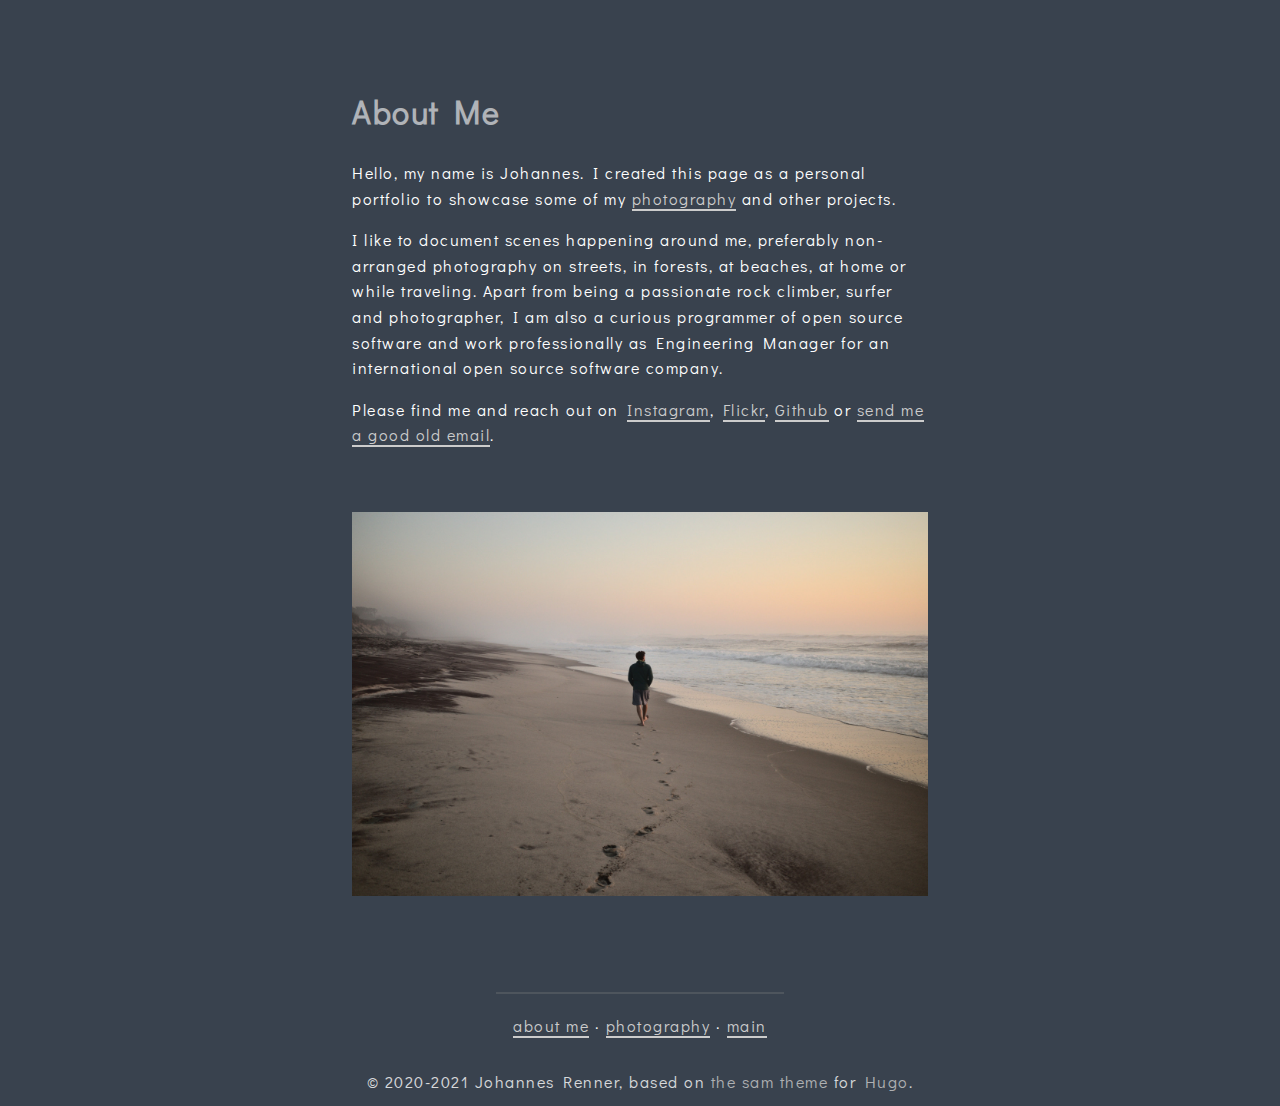
==== about/index.html @ e2e9fb2b "deploy: renner/renner.github.io-src@3c14f978f1812c3d7be625899645bf535e91cf7f" ====
<!doctype html><html>
<head>
<meta charset=utf-8>
<meta http-equiv=x-ua-compatible content="chrome=1">
<meta name=HandheldFriendly content="True">
<meta name=MobileOptimized content="320">
<meta name=viewport content="width=device-width,initial-scale=1">
<meta name=referrer content="no-referrer">
<title>
About Me - Johannes Renner
</title>
<link rel=stylesheet href=/css/main.min.c5514d3530979d291f3497facc20da1cec870028dbc2a3630b64bab8721bbe49.css integrity="sha256-xVFNNTCXnSkfNJf6zCDaHOyHACjbwqNjC2S6uHIbvkk=" crossorigin=anonymous media=screen>
<link rel=stylesheet href=/css/custom.css integrity crossorigin=anonymous media=screen>
<link rel=stylesheet href="https://fonts.googleapis.com/css?family=Didact+Gothic">
<meta name=twitter:card content="summary">
<meta name=twitter:title content="About Me">
<meta name=twitter:description content="Hello, my name is Johannes. I created this page as a personal portfolio to showcase some of my photography and other projects.
I like to document scenes happening around me, preferably non-arranged photography on streets, in forests, at beaches, at home or while traveling. Apart from being a passionate rock climber, surfer and photographer, I am also a curious programmer of open source software and work professionally as Engineering Manager for an international open source software company.">
<meta property="og:title" content="About Me">
<meta property="og:description" content="Hello, my name is Johannes. I created this page as a personal portfolio to showcase some of my photography and other projects.
I like to document scenes happening around me, preferably non-arranged photography on streets, in forests, at beaches, at home or while traveling. Apart from being a passionate rock climber, surfer and photographer, I am also a curious programmer of open source software and work professionally as Engineering Manager for an international open source software company.">
<meta property="og:type" content="article">
<meta property="og:url" content="https://renner.github.io/about/"><meta property="article:section" content>
<meta property="article:published_time" content="2020-06-14T00:00:00+00:00">
<meta property="article:modified_time" content="2020-06-14T00:00:00+00:00">
<title>
About Me
</title>
</head>
<body>
<header class="wrap flex-container">
<h1>About Me</h1>
</header>
<main class=wrap>
<article role=article class=flex-container><p>Hello, my name is Johannes. I created this page as a personal portfolio to showcase some of my <a href=/photography>photography</a> and other projects.</p>
<p>I like to document scenes happening around me, preferably non-arranged photography on streets, in forests, at beaches, at home or while traveling. Apart from being a passionate rock climber, surfer and photographer, I am also a curious programmer of open source software and work professionally as Engineering Manager for an international open source software company.</p>
<p>Please find me and reach out on <a href=https://www.instagram.com/jrenner2112>Instagram</a>, <a href=https://www.flickr.com/photos/139561037@N05>Flickr</a>, <a href=https://github.com/renner>Github</a> or <a href=mailto:jrenner@posteo.net>send me a good old email</a>.</p>
<p><p style=text-align:center>
<img src=/images/me.jpg alt=Me>
</p>
</p>
</article>
<nav role=navigation class="flex-container bottom-menu">
<hr>
<p>
<a href=/about>about me</a>
&#183;
<a href=/photography>photography</a>
&#183;
<a href=/>
main
</a>
</p>
</nav>
</main>
<footer class="flex-container footer">© 2020-2021 Johannes Renner, based on <a href=https://github.com/victoriadrake/hugo-theme-sam>the sam theme</a> for <a href=https://gohugo.io>Hugo</a>.
</footer>
</body>
</html>
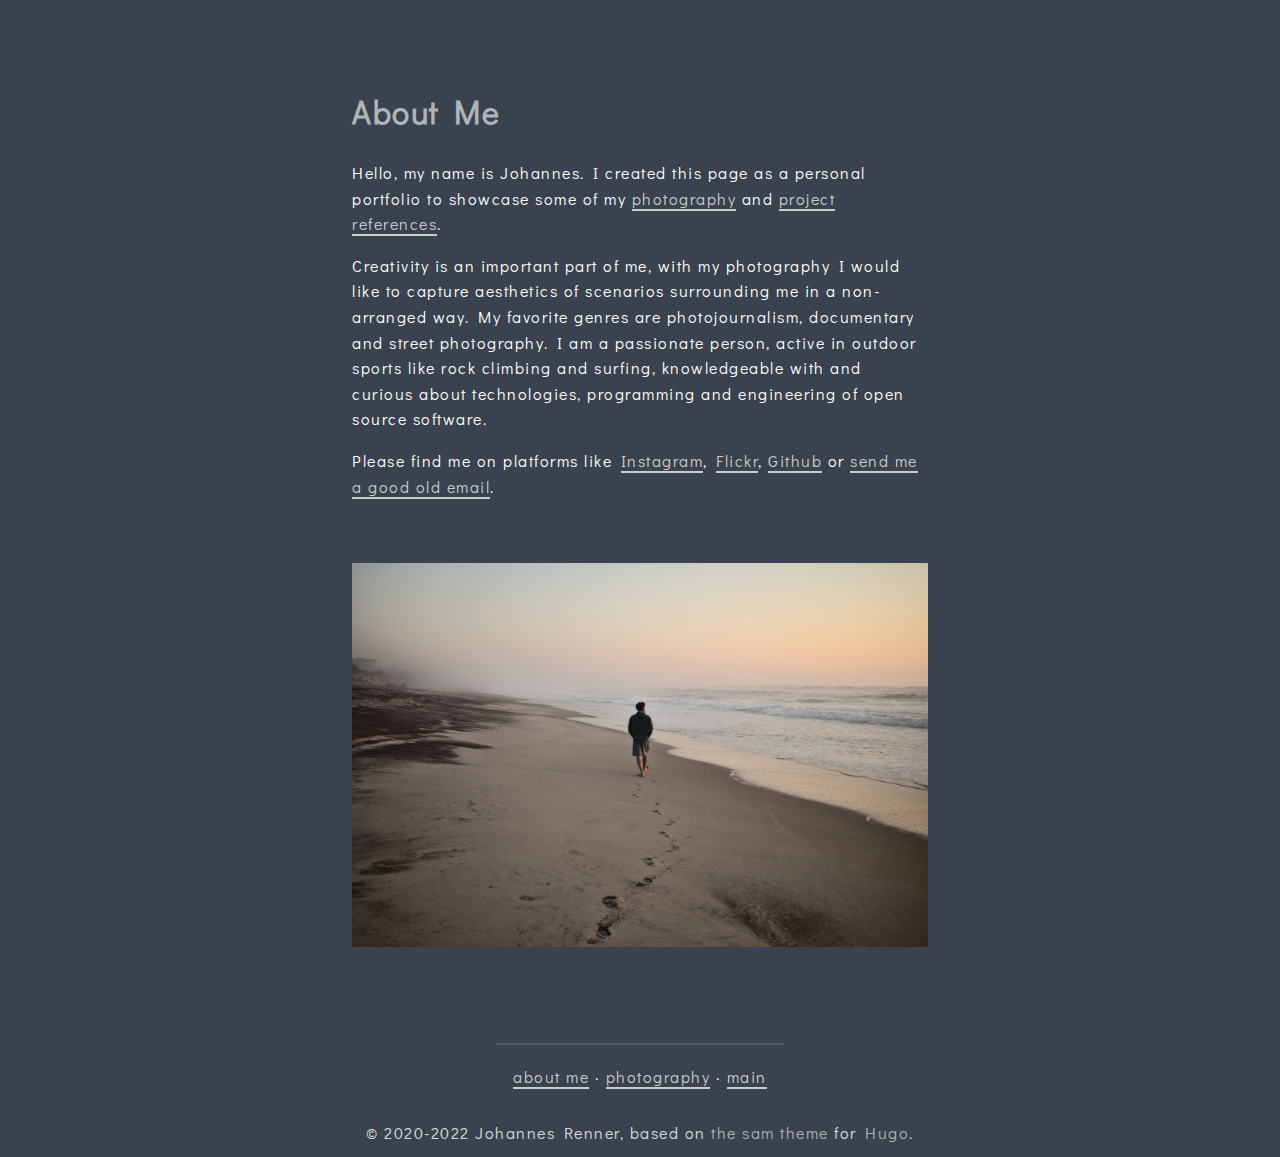
==== commit 7191f43d: "deploy: renner/renner.github.io-src@48d1a6229c601d755566152f458ed7afd7a47789" ====
--- a/about/index.html
+++ b/about/index.html
@@ -14,11 +14,11 @@
 <link rel=stylesheet href="https://fonts.googleapis.com/css?family=Didact+Gothic">
 <meta name=twitter:card content="summary">
 <meta name=twitter:title content="About Me">
-<meta name=twitter:description content="Hello, my name is Johannes. I created this page as a personal portfolio to showcase some of my photography and other projects.
-I like to document scenes happening around me, preferably non-arranged photography on streets, in forests, at beaches, at home or while traveling. Apart from being a passionate rock climber, surfer and photographer, I am also a curious programmer of open source software and work professionally as Engineering Manager for an international open source software company.">
+<meta name=twitter:description content="Hello, my name is Johannes. I created this page as a personal portfolio to showcase some of my photography and project references.
+Creativity is an important part of me, with my photography I would like to capture aesthetics of scenarios surrounding me in a non-arranged way. My favorite genres are photojournalism, documentary and street photography. I am a passionate person, active in outdoor sports like rock climbing and surfing, knowledgeable with and curious about technologies, programming and engineering of open source software.">
 <meta property="og:title" content="About Me">
-<meta property="og:description" content="Hello, my name is Johannes. I created this page as a personal portfolio to showcase some of my photography and other projects.
-I like to document scenes happening around me, preferably non-arranged photography on streets, in forests, at beaches, at home or while traveling. Apart from being a passionate rock climber, surfer and photographer, I am also a curious programmer of open source software and work professionally as Engineering Manager for an international open source software company.">
+<meta property="og:description" content="Hello, my name is Johannes. I created this page as a personal portfolio to showcase some of my photography and project references.
+Creativity is an important part of me, with my photography I would like to capture aesthetics of scenarios surrounding me in a non-arranged way. My favorite genres are photojournalism, documentary and street photography. I am a passionate person, active in outdoor sports like rock climbing and surfing, knowledgeable with and curious about technologies, programming and engineering of open source software.">
 <meta property="og:type" content="article">
 <meta property="og:url" content="https://renner.github.io/about/"><meta property="article:section" content>
 <meta property="article:published_time" content="2020-06-14T00:00:00+00:00">
@@ -32,9 +32,9 @@
 <h1>About Me</h1>
 </header>
 <main class=wrap>
-<article role=article class=flex-container><p>Hello, my name is Johannes. I created this page as a personal portfolio to showcase some of my <a href=/photography>photography</a> and other projects.</p>
-<p>I like to document scenes happening around me, preferably non-arranged photography on streets, in forests, at beaches, at home or while traveling. Apart from being a passionate rock climber, surfer and photographer, I am also a curious programmer of open source software and work professionally as Engineering Manager for an international open source software company.</p>
-<p>Please find me and reach out on <a href=https://www.instagram.com/jrenner2112>Instagram</a>, <a href=https://www.flickr.com/photos/139561037@N05>Flickr</a>, <a href=https://github.com/renner>Github</a> or <a href=mailto:jrenner@posteo.net>send me a good old email</a>.</p>
+<article role=article class=flex-container><p>Hello, my name is Johannes. I created this page as a personal portfolio to showcase some of my <a href=/photography>photography</a> and <a href=/references>project references</a>.</p>
+<p>Creativity is an important part of me, with my photography I would like to capture aesthetics of scenarios surrounding me in a non-arranged way. My favorite genres are photojournalism, documentary and street photography. I am a passionate person, active in outdoor sports like rock climbing and surfing, knowledgeable with and curious about technologies, programming and engineering of open source software.</p>
+<p>Please find me on platforms like <a href=https://www.instagram.com/jrenner2112>Instagram</a>, <a href=https://www.flickr.com/photos/139561037@N05>Flickr</a>, <a href=https://github.com/renner>Github</a> or <a href=mailto:jrenner@posteo.net>send me a good old email</a>.</p>
 <p><p style=text-align:center>
 <img src=/images/me.jpg alt=Me>
 </p>
@@ -53,7 +53,7 @@
 </p>
 </nav>
 </main>
-<footer class="flex-container footer">© 2020-2021 Johannes Renner, based on <a href=https://github.com/victoriadrake/hugo-theme-sam>the sam theme</a> for <a href=https://gohugo.io>Hugo</a>.
+<footer class="flex-container footer">© 2020-2022 Johannes Renner, based on <a href=https://github.com/victoriadrake/hugo-theme-sam>the sam theme</a> for <a href=https://gohugo.io>Hugo</a>.
 </footer>
 </body>
 </html>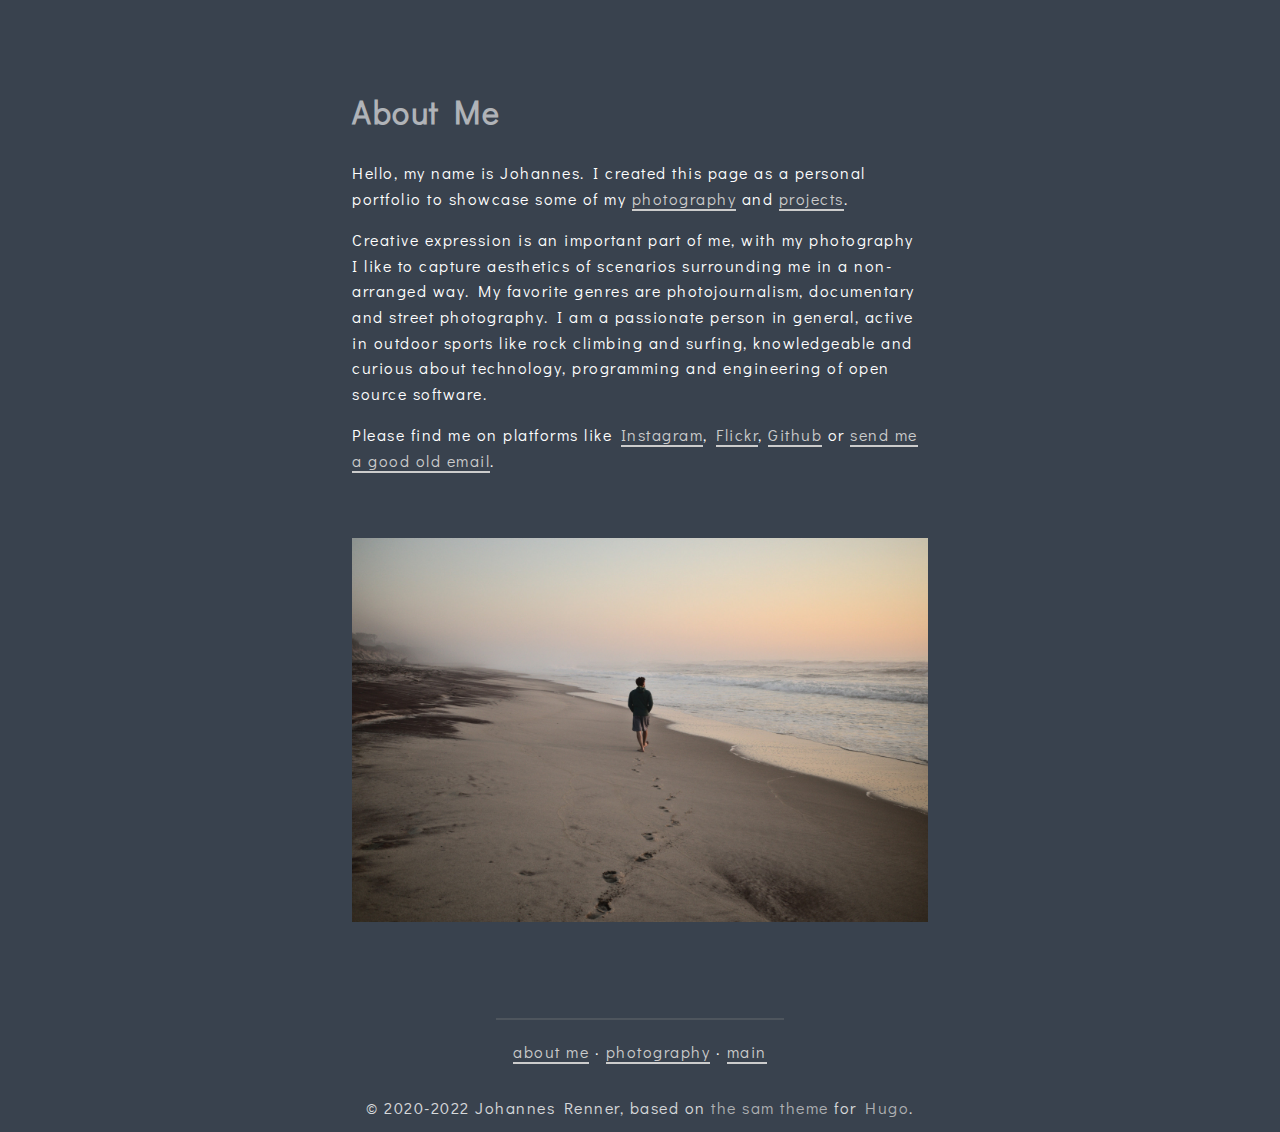
==== commit 43bba6ad: "deploy: renner/renner.github.io-src@2d1d10ac39e430ad329a5500f98c438af21b229c" ====
--- a/about/index.html
+++ b/about/index.html
@@ -14,11 +14,11 @@
 <link rel=stylesheet href="https://fonts.googleapis.com/css?family=Didact+Gothic">
 <meta name=twitter:card content="summary">
 <meta name=twitter:title content="About Me">
-<meta name=twitter:description content="Hello, my name is Johannes. I created this page as a personal portfolio to showcase some of my photography and project references.
-Creativity is an important part of me, with my photography I would like to capture aesthetics of scenarios surrounding me in a non-arranged way. My favorite genres are photojournalism, documentary and street photography. I am a passionate person, active in outdoor sports like rock climbing and surfing, knowledgeable with and curious about technologies, programming and engineering of open source software.">
+<meta name=twitter:description content="Hello, my name is Johannes. I created this page as a personal portfolio to showcase some of my photography and projects.
+Creative expression is an important part of me, with my photography I like to capture aesthetics of scenarios surrounding me in a non-arranged way. My favorite genres are photojournalism, documentary and street photography. I am a passionate person in general, active in outdoor sports like rock climbing and surfing, knowledgeable and curious about technology, programming and engineering of open source software.">
 <meta property="og:title" content="About Me">
-<meta property="og:description" content="Hello, my name is Johannes. I created this page as a personal portfolio to showcase some of my photography and project references.
-Creativity is an important part of me, with my photography I would like to capture aesthetics of scenarios surrounding me in a non-arranged way. My favorite genres are photojournalism, documentary and street photography. I am a passionate person, active in outdoor sports like rock climbing and surfing, knowledgeable with and curious about technologies, programming and engineering of open source software.">
+<meta property="og:description" content="Hello, my name is Johannes. I created this page as a personal portfolio to showcase some of my photography and projects.
+Creative expression is an important part of me, with my photography I like to capture aesthetics of scenarios surrounding me in a non-arranged way. My favorite genres are photojournalism, documentary and street photography. I am a passionate person in general, active in outdoor sports like rock climbing and surfing, knowledgeable and curious about technology, programming and engineering of open source software.">
 <meta property="og:type" content="article">
 <meta property="og:url" content="https://renner.github.io/about/"><meta property="article:section" content>
 <meta property="article:published_time" content="2020-06-14T00:00:00+00:00">
@@ -32,8 +32,8 @@
 <h1>About Me</h1>
 </header>
 <main class=wrap>
-<article role=article class=flex-container><p>Hello, my name is Johannes. I created this page as a personal portfolio to showcase some of my <a href=/photography>photography</a> and <a href=/references>project references</a>.</p>
-<p>Creativity is an important part of me, with my photography I would like to capture aesthetics of scenarios surrounding me in a non-arranged way. My favorite genres are photojournalism, documentary and street photography. I am a passionate person, active in outdoor sports like rock climbing and surfing, knowledgeable with and curious about technologies, programming and engineering of open source software.</p>
+<article role=article class=flex-container><p>Hello, my name is Johannes. I created this page as a personal portfolio to showcase some of my <a href=/photography>photography</a> and <a href=/references>projects</a>.</p>
+<p>Creative expression is an important part of me, with my photography I like to capture aesthetics of scenarios surrounding me in a non-arranged way. My favorite genres are photojournalism, documentary and street photography. I am a passionate person in general, active in outdoor sports like rock climbing and surfing, knowledgeable and curious about technology, programming and engineering of open source software.</p>
 <p>Please find me on platforms like <a href=https://www.instagram.com/jrenner2112>Instagram</a>, <a href=https://www.flickr.com/photos/139561037@N05>Flickr</a>, <a href=https://github.com/renner>Github</a> or <a href=mailto:jrenner@posteo.net>send me a good old email</a>.</p>
 <p><p style=text-align:center>
 <img src=/images/me.jpg alt=Me>
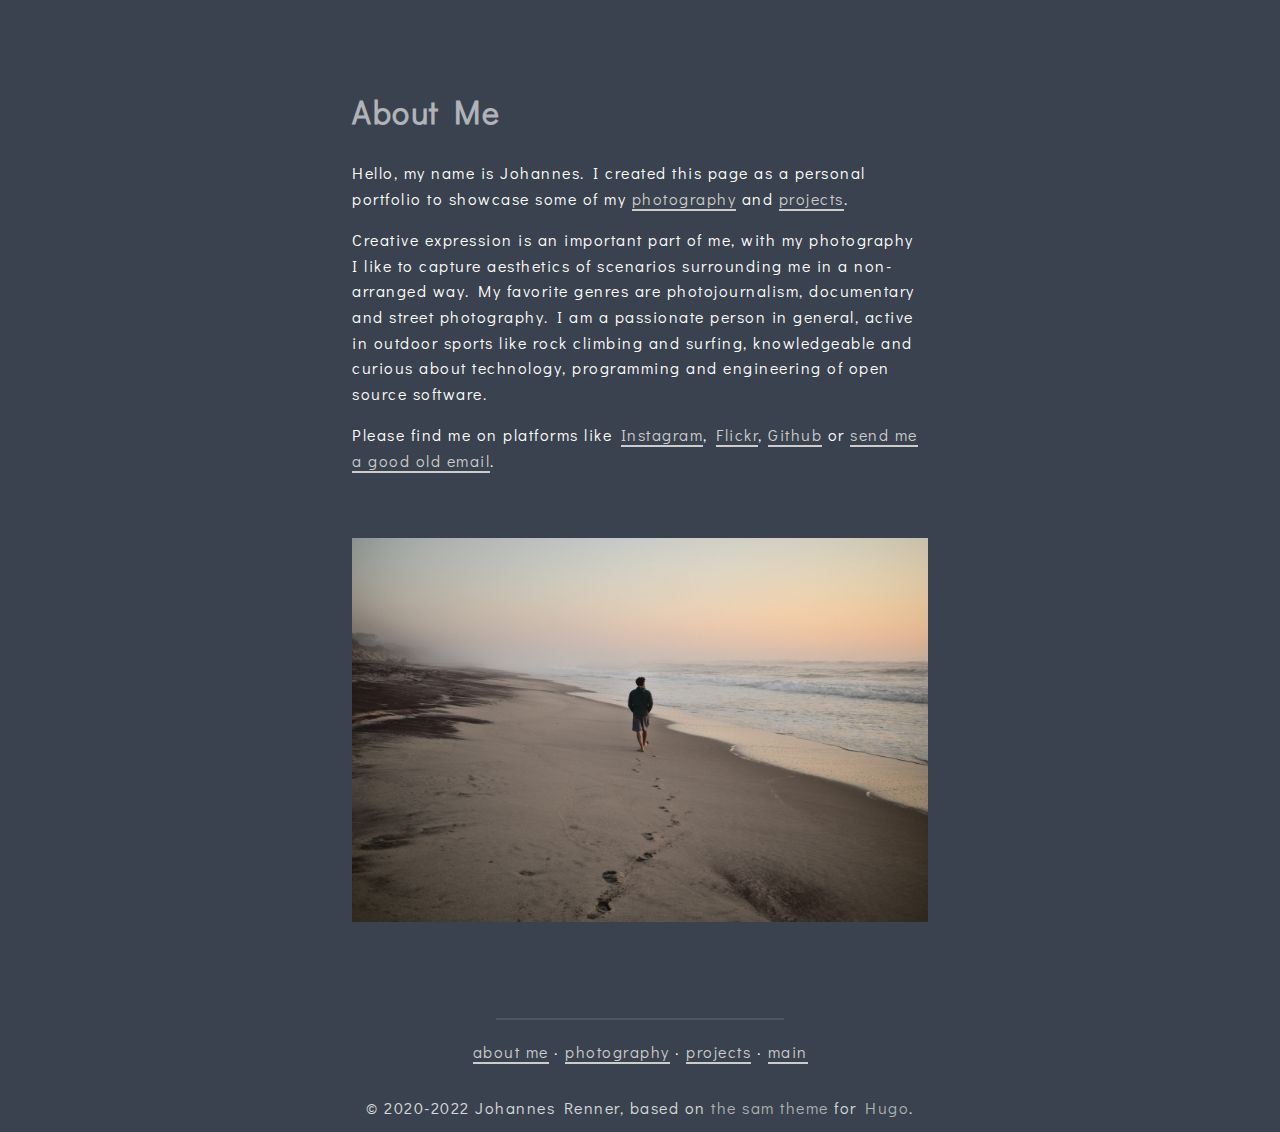
==== commit 5a963857: "deploy: renner/renner.github.io-src@1960df2f897a7a3ec449adb987e4bef21d0870bc" ====
--- a/about/index.html
+++ b/about/index.html
@@ -47,6 +47,8 @@
 &#183;
 <a href=/photography>photography</a>
 &#183;
+<a href=/projects>projects</a>
+&#183;
 <a href=/>
 main
 </a>
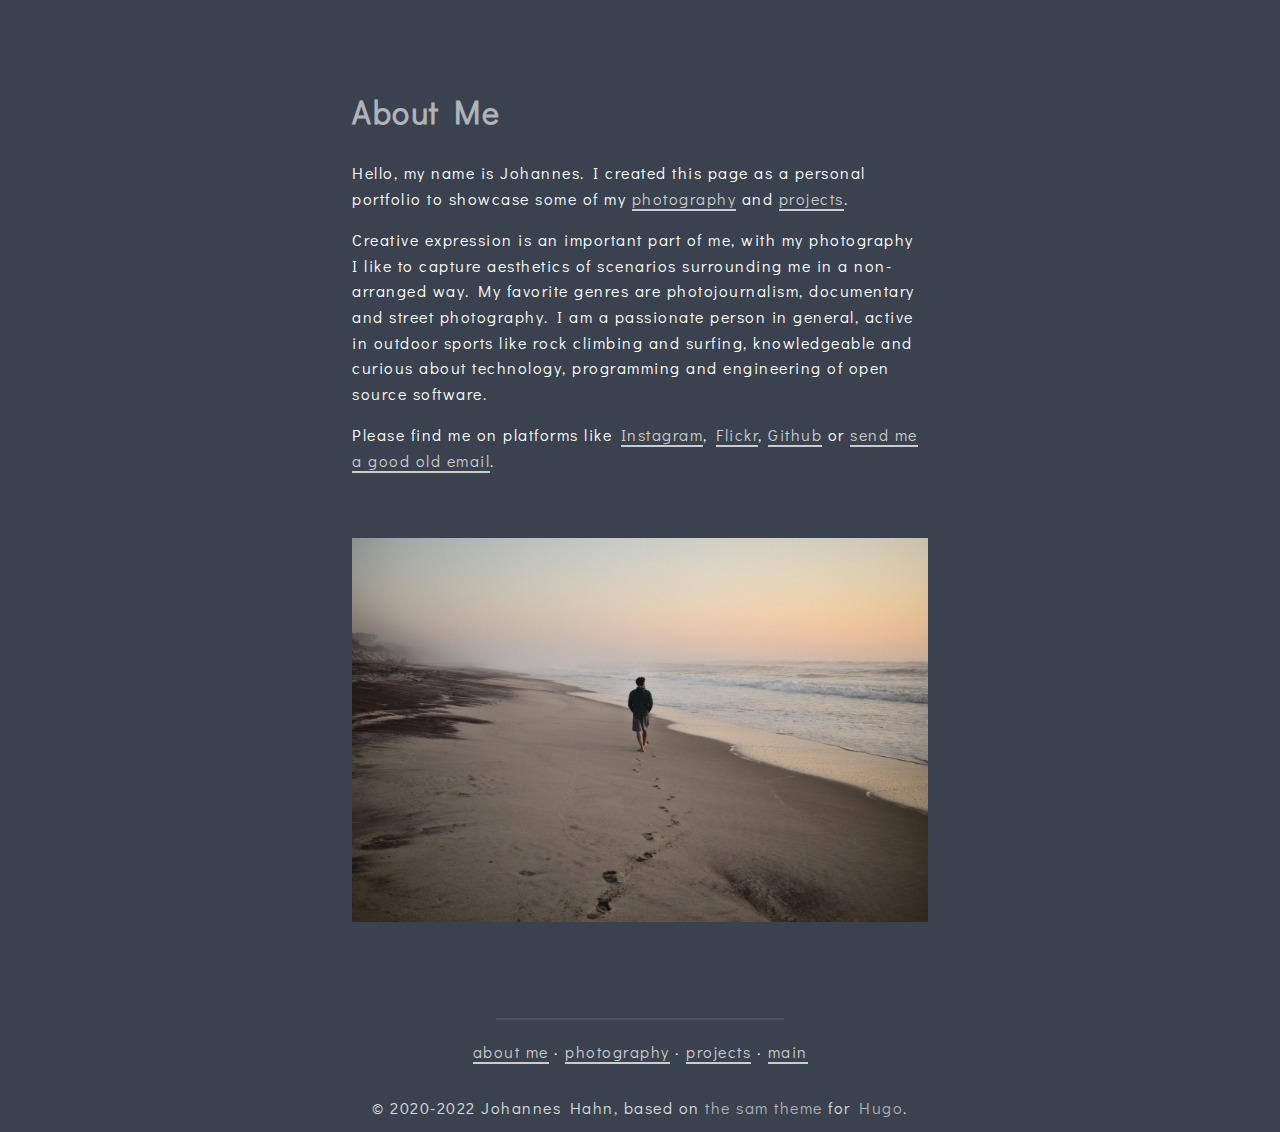
==== commit cb5f1840: "deploy: renner/renner.github.io-src@e3cd4ac4803900a35f0072cb09caadc2b8239e38" ====
--- a/about/index.html
+++ b/about/index.html
@@ -7,7 +7,7 @@
 <meta name=viewport content="width=device-width,initial-scale=1">
 <meta name=referrer content="no-referrer">
 <title>
-About Me - Johannes Renner
+About Me - Johannes Hahn
 </title>
 <link rel=stylesheet href=/css/main.min.c5514d3530979d291f3497facc20da1cec870028dbc2a3630b64bab8721bbe49.css integrity="sha256-xVFNNTCXnSkfNJf6zCDaHOyHACjbwqNjC2S6uHIbvkk=" crossorigin=anonymous media=screen>
 <link rel=stylesheet href=/css/custom.css integrity crossorigin=anonymous media=screen>
@@ -32,7 +32,7 @@
 <h1>About Me</h1>
 </header>
 <main class=wrap>
-<article role=article class=flex-container><p>Hello, my name is Johannes. I created this page as a personal portfolio to showcase some of my <a href=/photography>photography</a> and <a href=/references>projects</a>.</p>
+<article role=article class=flex-container><p>Hello, my name is Johannes. I created this page as a personal portfolio to showcase some of my <a href=/photography>photography</a> and <a href=/projects>projects</a>.</p>
 <p>Creative expression is an important part of me, with my photography I like to capture aesthetics of scenarios surrounding me in a non-arranged way. My favorite genres are photojournalism, documentary and street photography. I am a passionate person in general, active in outdoor sports like rock climbing and surfing, knowledgeable and curious about technology, programming and engineering of open source software.</p>
 <p>Please find me on platforms like <a href=https://www.instagram.com/jrenner2112>Instagram</a>, <a href=https://www.flickr.com/photos/139561037@N05>Flickr</a>, <a href=https://github.com/renner>Github</a> or <a href=mailto:jrenner@posteo.net>send me a good old email</a>.</p>
 <p><p style=text-align:center>
@@ -55,7 +55,7 @@
 </p>
 </nav>
 </main>
-<footer class="flex-container footer">© 2020-2022 Johannes Renner, based on <a href=https://github.com/victoriadrake/hugo-theme-sam>the sam theme</a> for <a href=https://gohugo.io>Hugo</a>.
+<footer class="flex-container footer">© 2020-2022 Johannes Hahn, based on <a href=https://github.com/victoriadrake/hugo-theme-sam>the sam theme</a> for <a href=https://gohugo.io>Hugo</a>.
 </footer>
 </body>
 </html>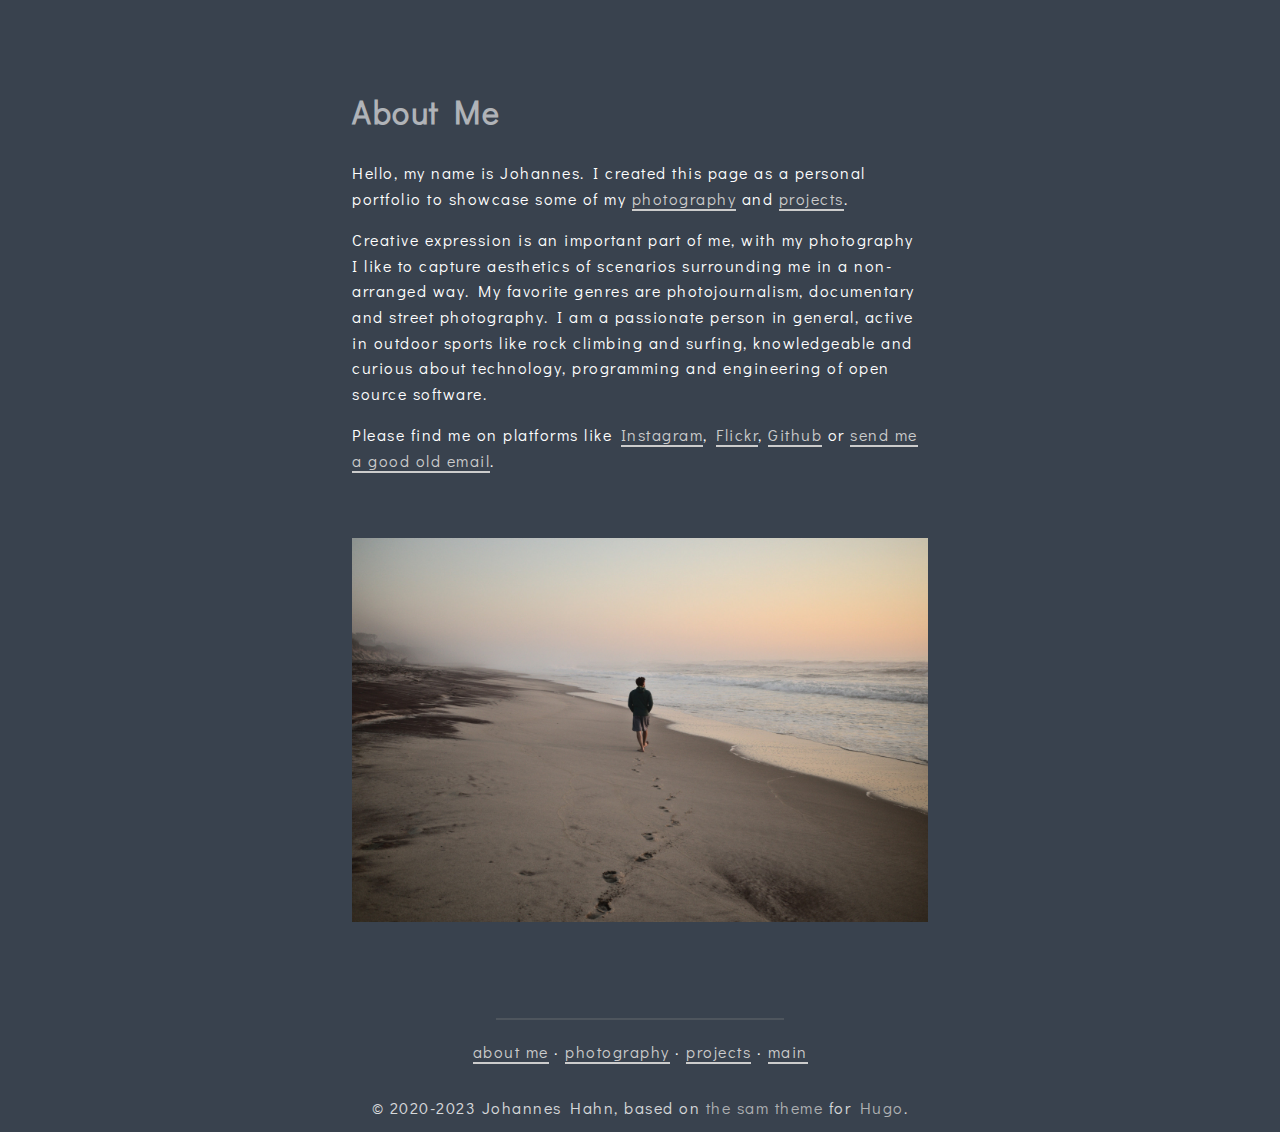
==== commit ef552235: "deploy: renner/renner.github.io-src@f744f71062215abffbebeb4e9b23077793e039d9" ====
--- a/about/index.html
+++ b/about/index.html
@@ -34,7 +34,7 @@
 <main class=wrap>
 <article role=article class=flex-container><p>Hello, my name is Johannes. I created this page as a personal portfolio to showcase some of my <a href=/photography>photography</a> and <a href=/projects>projects</a>.</p>
 <p>Creative expression is an important part of me, with my photography I like to capture aesthetics of scenarios surrounding me in a non-arranged way. My favorite genres are photojournalism, documentary and street photography. I am a passionate person in general, active in outdoor sports like rock climbing and surfing, knowledgeable and curious about technology, programming and engineering of open source software.</p>
-<p>Please find me on platforms like <a href=https://www.instagram.com/jrenner2112>Instagram</a>, <a href=https://www.flickr.com/photos/139561037@N05>Flickr</a>, <a href=https://github.com/renner>Github</a> or <a href=mailto:jrenner@posteo.net>send me a good old email</a>.</p>
+<p>Please find me on platforms like <a href=https://www.instagram.com/hahn.photos>Instagram</a>, <a href=https://www.flickr.com/photos/139561037@N05>Flickr</a>, <a href=https://github.com/renner>Github</a> or <a href=mailto:jrenner@posteo.net>send me a good old email</a>.</p>
 <p><p style=text-align:center>
 <img src=/images/me.jpg alt=Me>
 </p>
@@ -55,7 +55,7 @@
 </p>
 </nav>
 </main>
-<footer class="flex-container footer">© 2020-2022 Johannes Hahn, based on <a href=https://github.com/victoriadrake/hugo-theme-sam>the sam theme</a> for <a href=https://gohugo.io>Hugo</a>.
+<footer class="flex-container footer">© 2020-2023 Johannes Hahn, based on <a href=https://github.com/victoriadrake/hugo-theme-sam>the sam theme</a> for <a href=https://gohugo.io>Hugo</a>.
 </footer>
 </body>
 </html>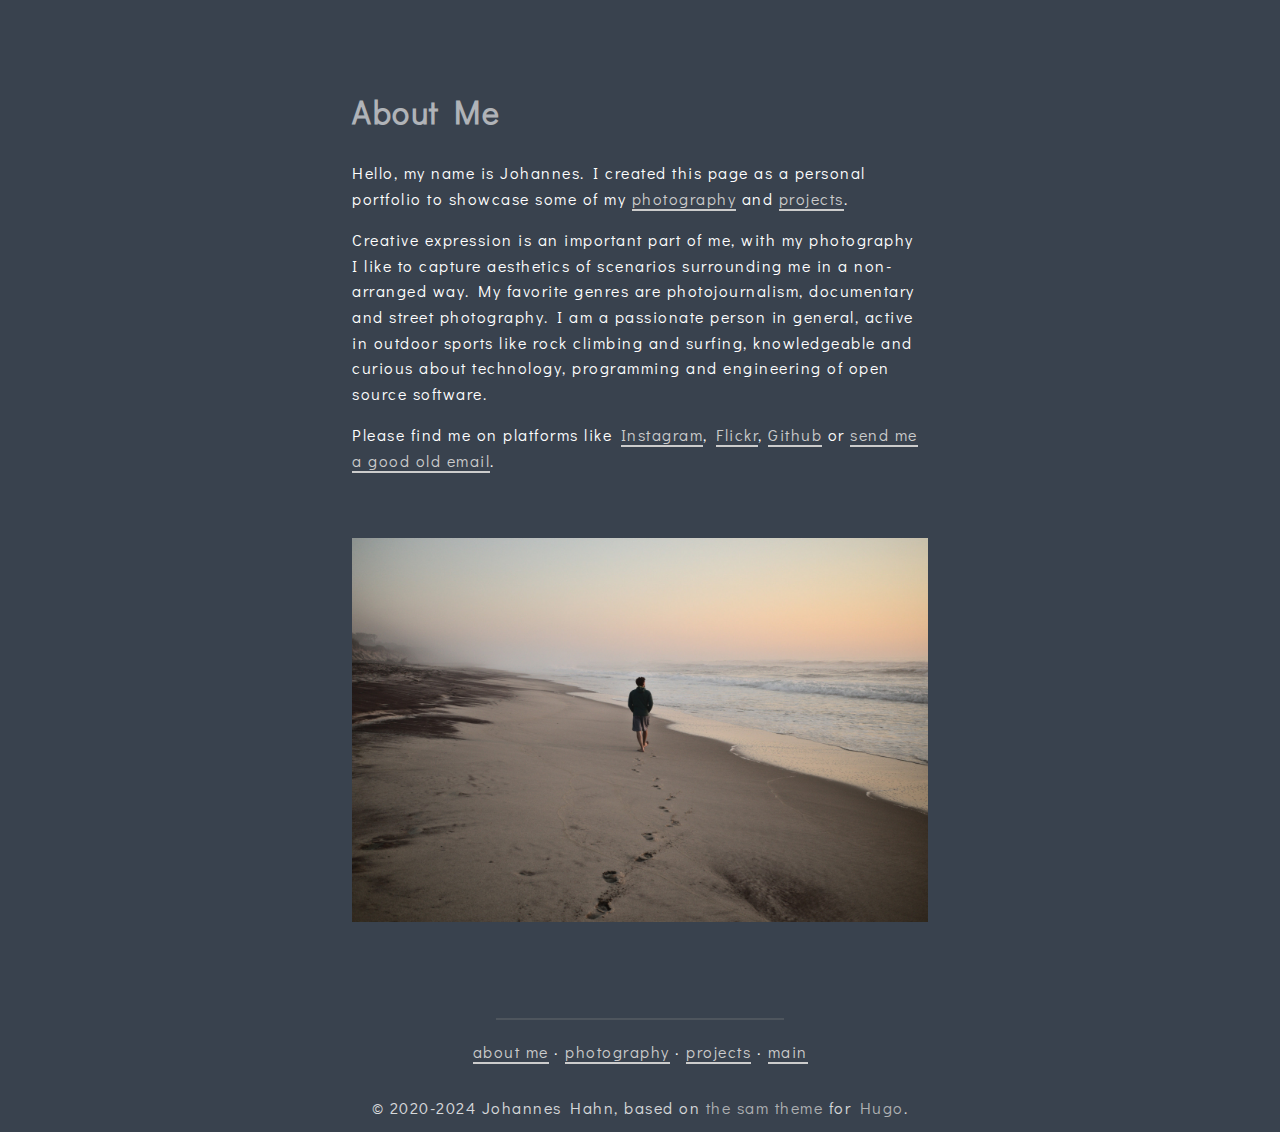
==== commit c89def71: "deploy: renner/renner.github.io-src@185fce3904fa9b3d8ed26054ec47def7bee5d320" ====
--- a/about/index.html
+++ b/about/index.html
@@ -55,7 +55,7 @@
 </p>
 </nav>
 </main>
-<footer class="flex-container footer">© 2020-2023 Johannes Hahn, based on <a href=https://github.com/victoriadrake/hugo-theme-sam>the sam theme</a> for <a href=https://gohugo.io>Hugo</a>.
+<footer class="flex-container footer">© 2020-2024 Johannes Hahn, based on <a href=https://github.com/victoriadrake/hugo-theme-sam>the sam theme</a> for <a href=https://gohugo.io>Hugo</a>.
 </footer>
 </body>
 </html>